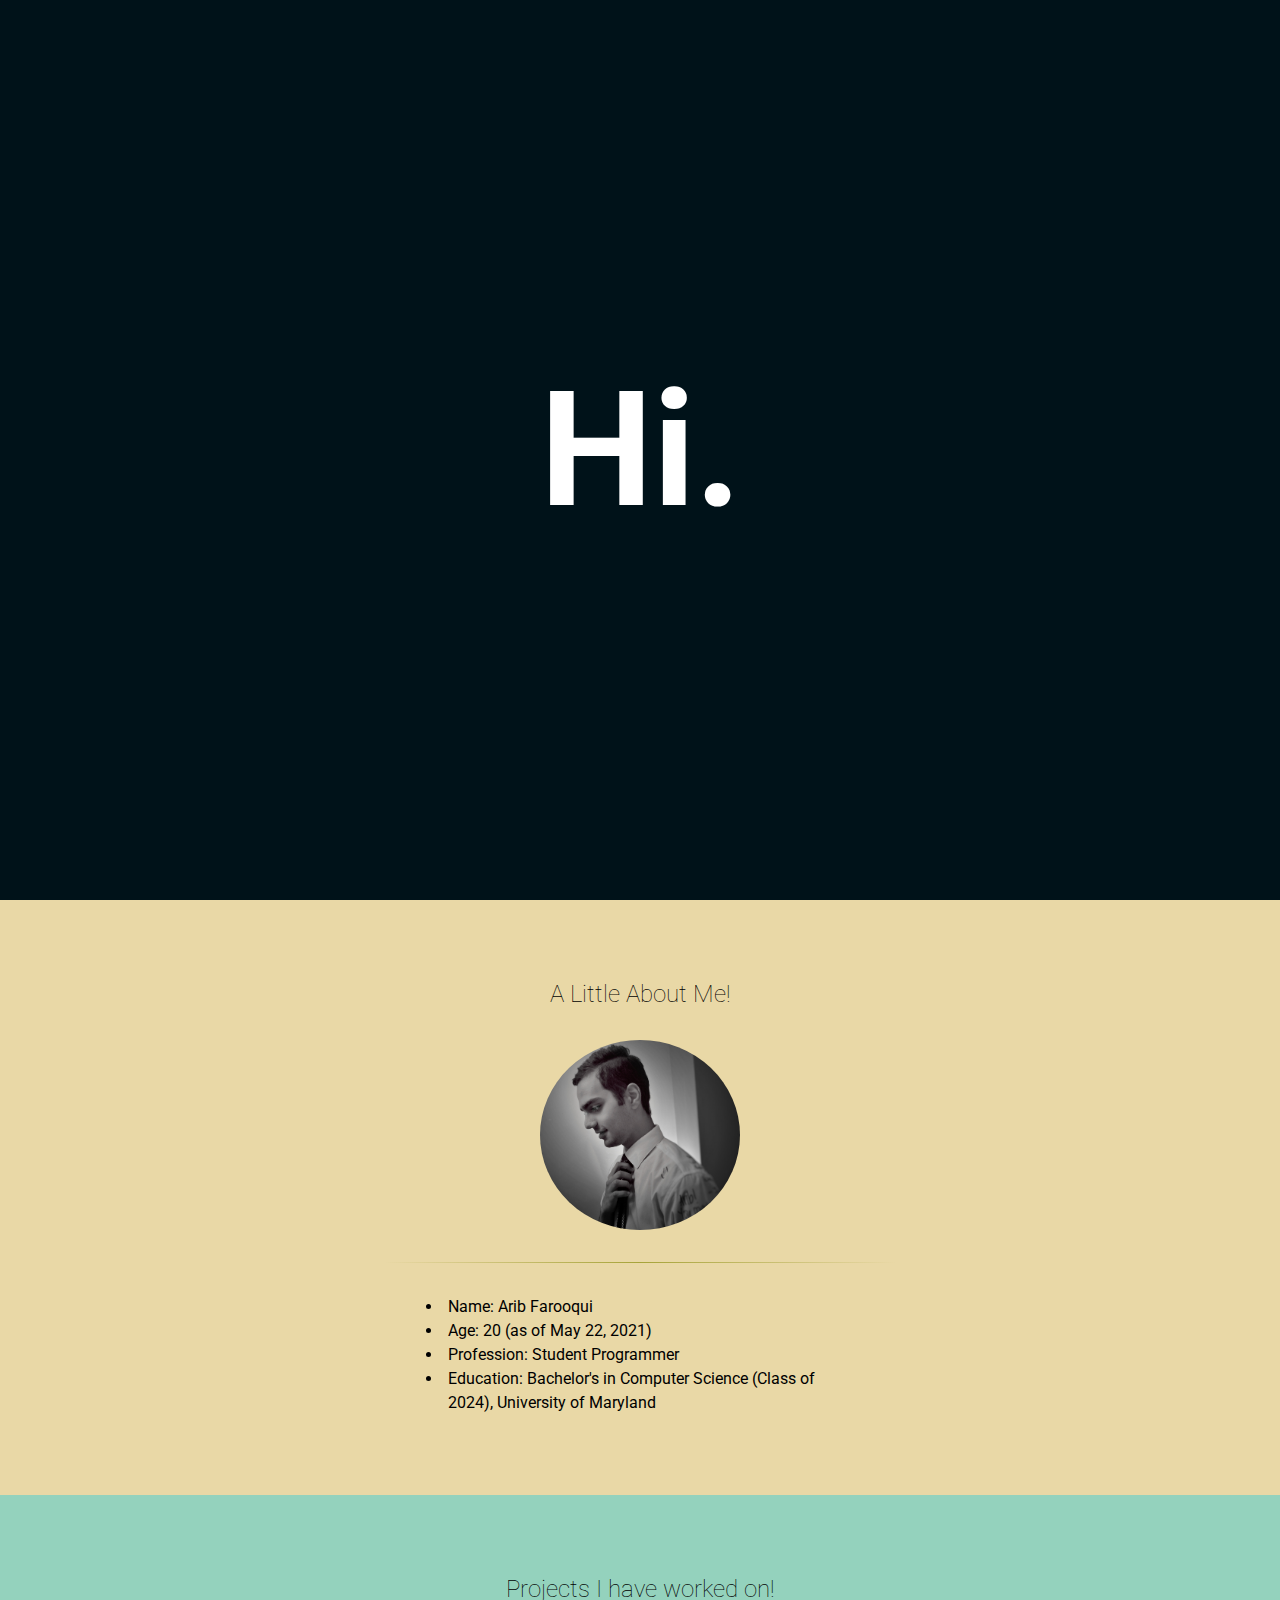
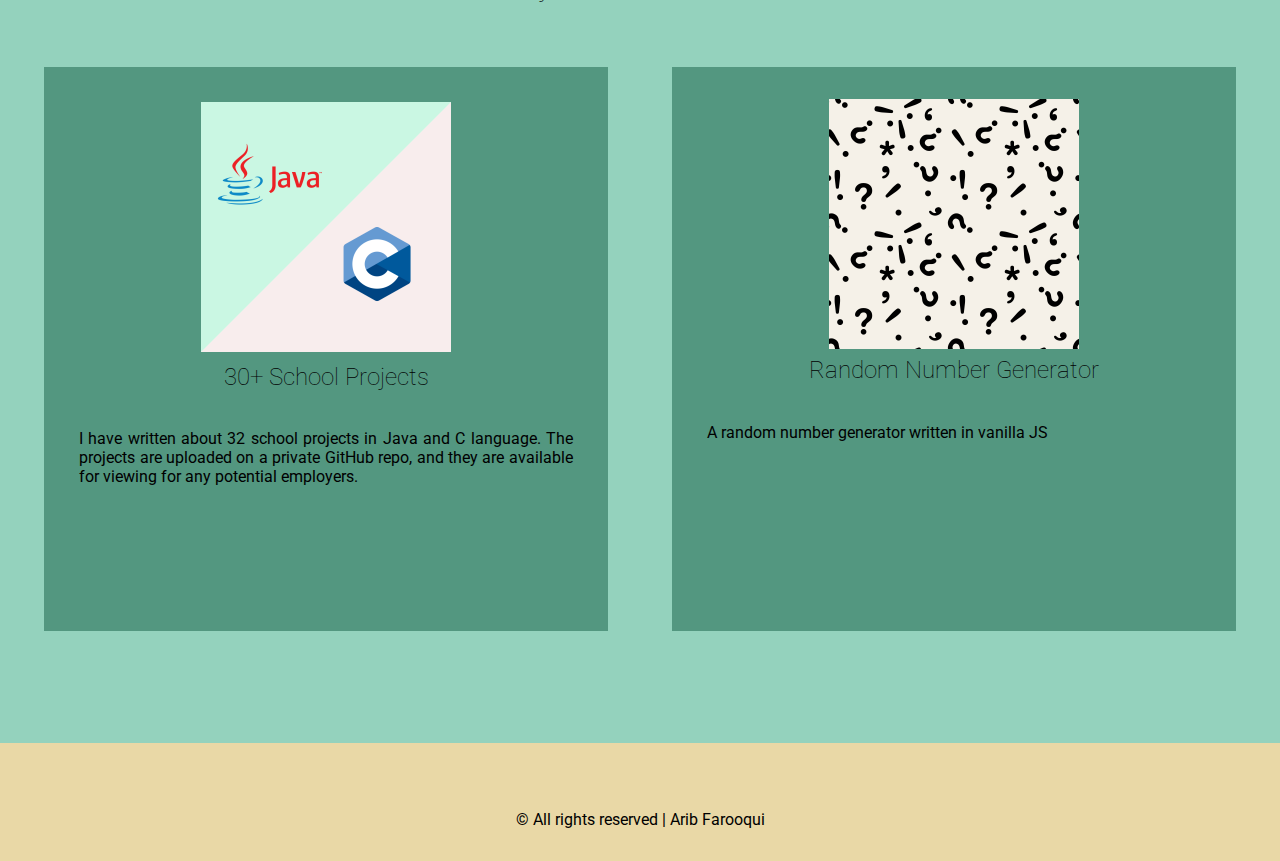
==== index.html @ dc2cb59a "first commit" ====
<!DOCTYPE html>
<html lang="en">
<head>
    <meta charset="UTF-8">
    <meta http-equiv="X-UA-Compatible" content="IE=edge">
    <meta name="viewport" content="width=device-width, initial-scale=1.0">
    <title>Arib Farooqui</title>
    <link rel="stylesheet" href="https://cdnjs.cloudflare.com/ajax/libs/font-awesome/5.15.3/css/all.min.css" integrity="sha512-iBBXm8fW90+nuLcSKlbmrPcLa0OT92xO1BIsZ+ywDWZCvqsWgccV3gFoRBv0z+8dLJgyAHIhR35VZc2oM/gI1w==" crossorigin="anonymous" referrerpolicy="no-referrer" />
    <style>@import url('https://fonts.googleapis.com/css2?family=Roboto:wght@500&display=swap');</style>
    <link rel="stylesheet" href="index.css">
</head>
<body>
    <header id="header">
        <div class="landing">
            <h1>Hi.</h1>
        </div>
    </header>

    <main id="main">
        <div class="about-me-container">
            <h2 class="about-me-heading">A Little About Me!</h2>
            <img class="my-picture" src="images/arib.jpeg" alt="Me">
            <hr>
            <div class="about-me-list-container">
                <ul class="about-me-list">
                    <li>Name: Arib Farooqui</li>
                    <li>Age: 20 (as of May 22, 2021)</li>
                    <li>Profession: Student Programmer</li>
                    <li>Education: Bachelor's in Computer Science (Class of 2024), University of Maryland</li>
                </ul>
            </div>
        </div>

        <div class="projects-container">
            <h2>Projects I have worked on!</h2>
            
            <div class="projects-grid-container">
                <div class="card project-one">
                    <img class="img java-c-img" src="images/java-c.png" alt="">
                    <h2>30+ School Projects</h2>
                    <p class="project-desc">I have written about 32 school projects in Java and C language. The projects are uploaded on a private GitHub repo, and they are available for viewing for any potential employers.</p>
                </div>
                <div class="card project two">
                    <a href="Random Number Generator/index.html" target="_blank"><img class="img random-img" src="images/random.png" alt=""></a>
                    <h2>Random Number Generator</h2>
                    <p class="project-desc">A random number generator written in vanilla JS</p>
                </div>
            </div>
        </div>
    </main>

    <footer id="footer">
        <div class="footer-icons-container">
            <a href="https://www.linkedin.com/in/arib-farooqui-868867201/"><i class="icon fab fa-linkedin fa-2x"></i></a>
            <a href="https://twitter.com/AribFarooqui"><i class="icon fab fa-twitter-square fa-2x"></i></a>
        </div>
        <p class="footer-note">&copy; All rights reserved | Arib Farooqui</p>
    </footer>
</body>
</html>
---- index.css ----
* {
    padding: 0;
    margin: 0;
}

body {
    font-family: 'Roboto', sans-serif;
}

h2 {
    font-weight: 100;
    margin-bottom: 2rem;
}

hr {
    border: 0;
    height: 1px;
    background-image: linear-gradient(to right, rgba(0, 0, 0, 0), rgba(144, 146, 21, 0.75), rgba(0, 0, 0, 0));
    margin: 2rem auto 2rem auto;
    width: 40%;
}

ul {
    list-style-position: inside;
    text-indent: -1.4rem;
}

a {
    text-decoration: none;
    color: #000;
}

/* Landing Page */
.landing {
    background-color: #001219;
    height: 100vh;
    display: flex;
    align-items: center;
    justify-content: center;
}

.landing h1 {
    color: #fff;
    font-family: 'Roboto', sans-serif;
    font-size: 10rem;
}

/* About Me Section */
.about-me-container {
    background-color: #e9d8a6;
    padding: 5rem 0 5rem 0;
    display: flex;
    align-items: center;
    justify-content: center;
    flex-direction: column;
}

.my-picture {
    max-width: 200px;
    border-radius: 50%;
}

.about-me-list-container {
    width: 30%;
    line-height: 1.5rem;
    text-align: left;
}

@media screen and (max-width: 768px) {
    .about-me-list-container {
        width: 60%;
        line-height: 1.5rem;
        text-align: left;
    }
}

/* Projects Section */
.projects-container {
    background-color: #94d2bd;
    padding: 5rem 0 5rem 0;
    text-align: center;
}

.projects-container .img {
    max-width: 250px;
    height: auto;
}

.projects-grid-container {
    display: flex;
    align-items: center;
    justify-content: center;
}

.projects-grid-container > div {
    background-color: #001219;
    width: 500px;
    height: 500px;
    padding: 2rem;
    margin: 2rem;
    background: rgba(18, 92, 67, 0.5);
}

.projects-grid-container > div:hover {
    transform: translateY(-10px);
    transition: 0.5s;
}

.card > * {
    padding: 0.2rem;
}

.project-desc {
    text-align: justify;
}

@media screen and (max-width: 768px) {
    .projects-grid-container {
        display: flex;
        align-items: center;
        justify-content: center;
        flex-direction: column;
    }

    .projects-grid-container > div {
        max-width: 250px;
    }
}

/* Footer */
#footer {
    background-color: #e9d8a6;
    text-align: center;
}

.footer-icons-container {
    padding-top: 2rem;
}

.footer-note {
    padding: 1rem 0 2rem 0;
}

.icon {
    padding-right: 1rem;
}
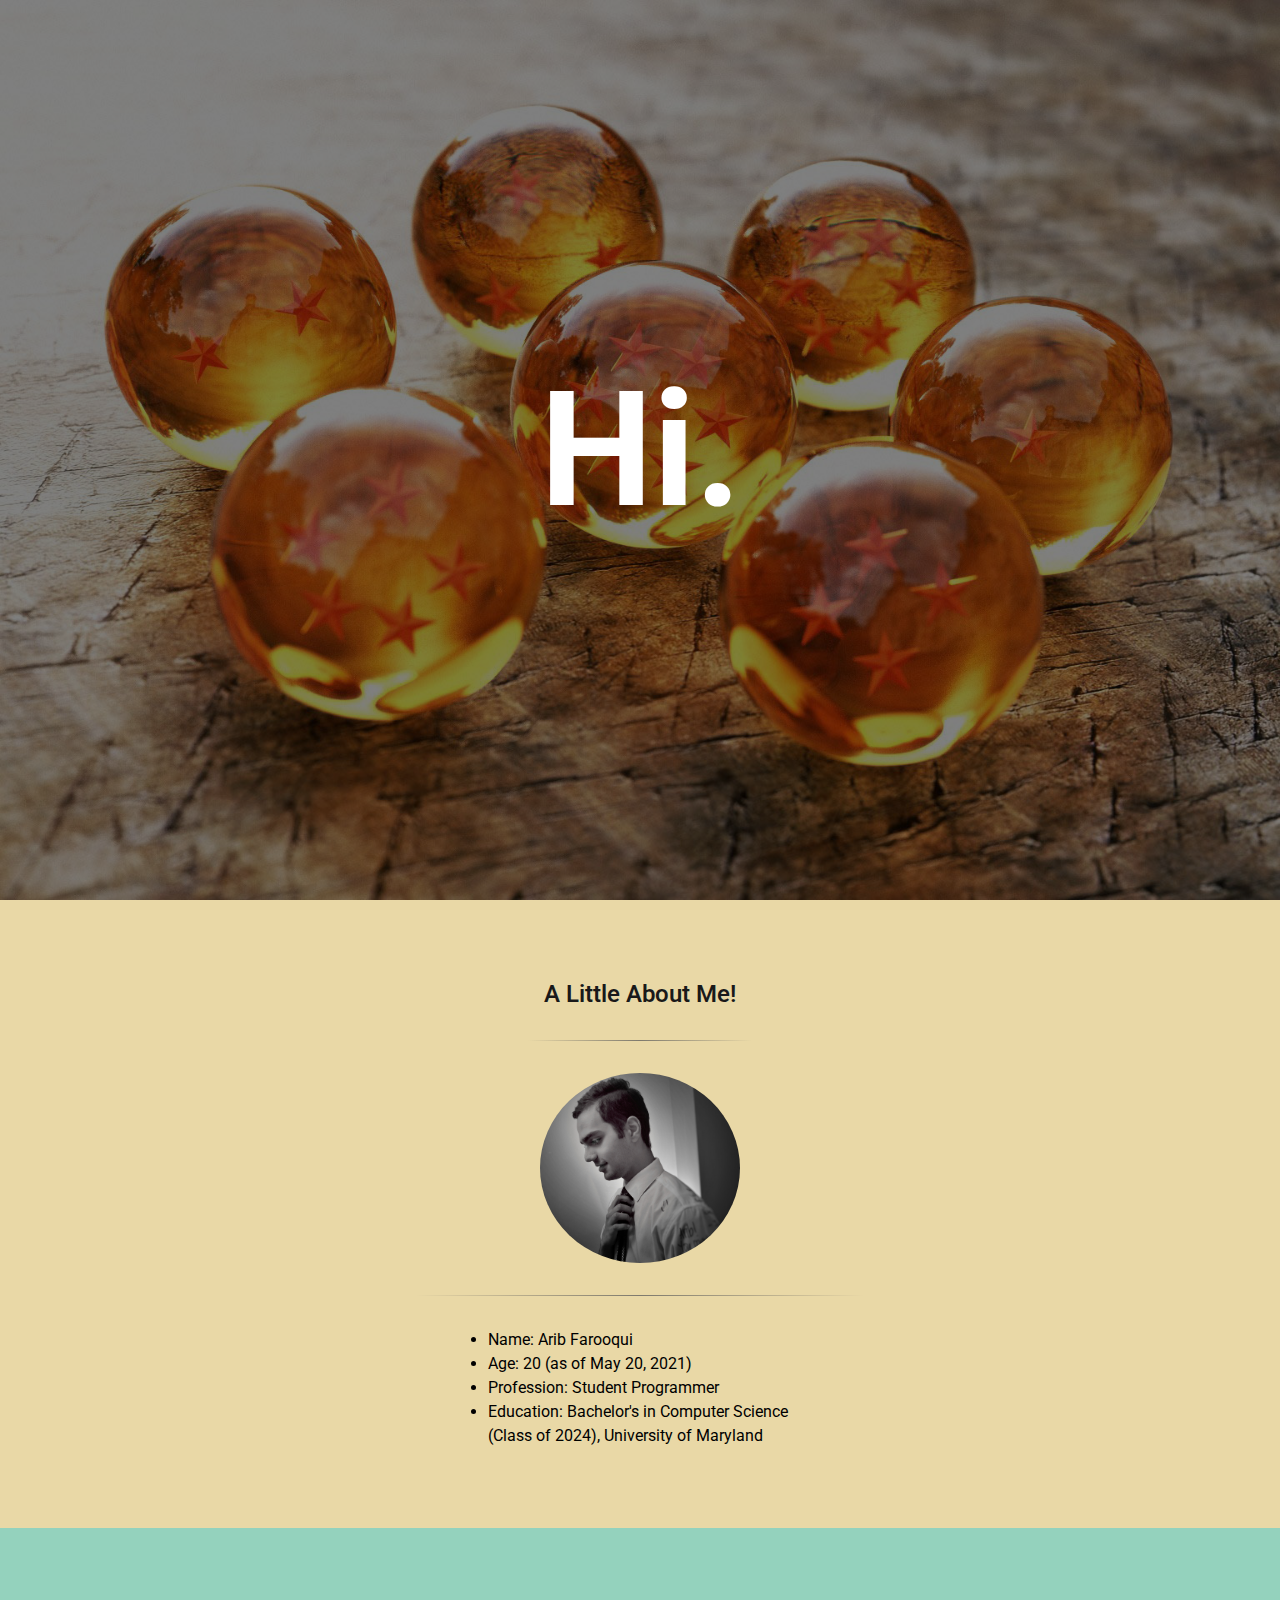
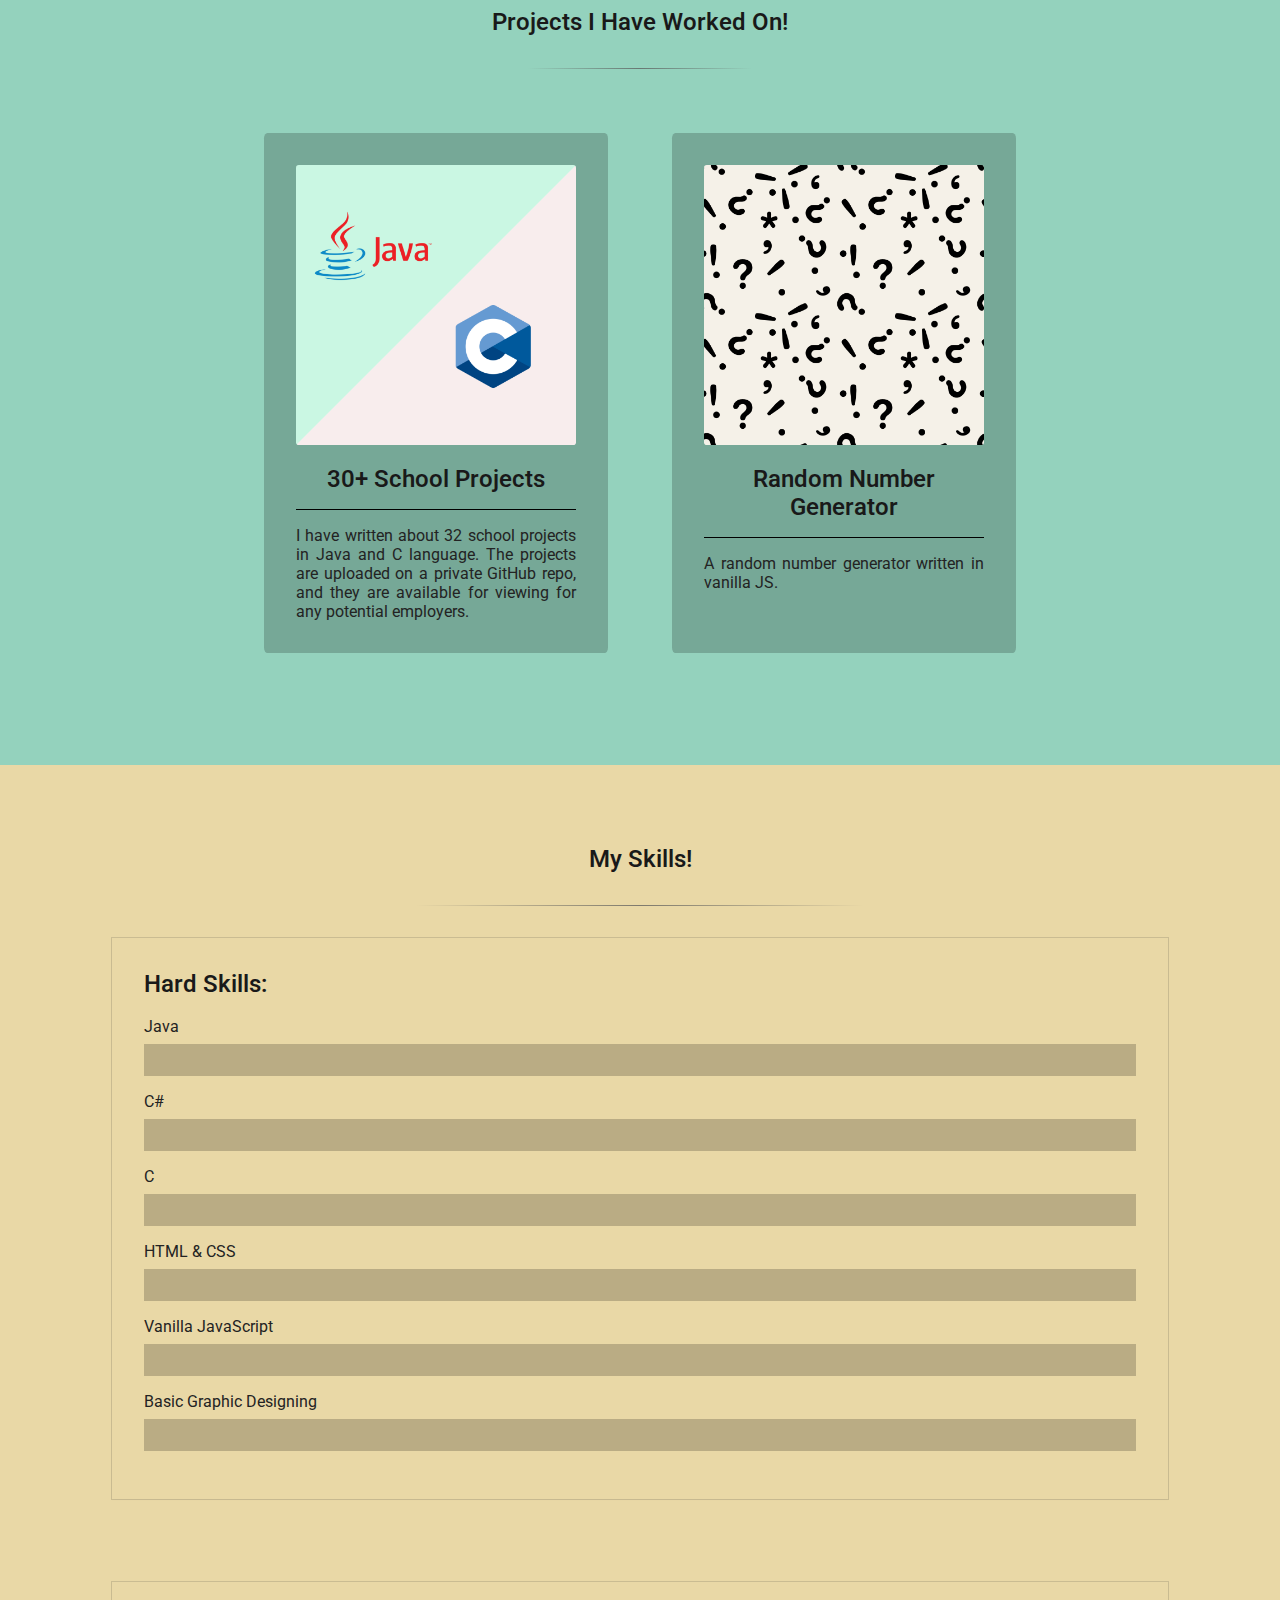
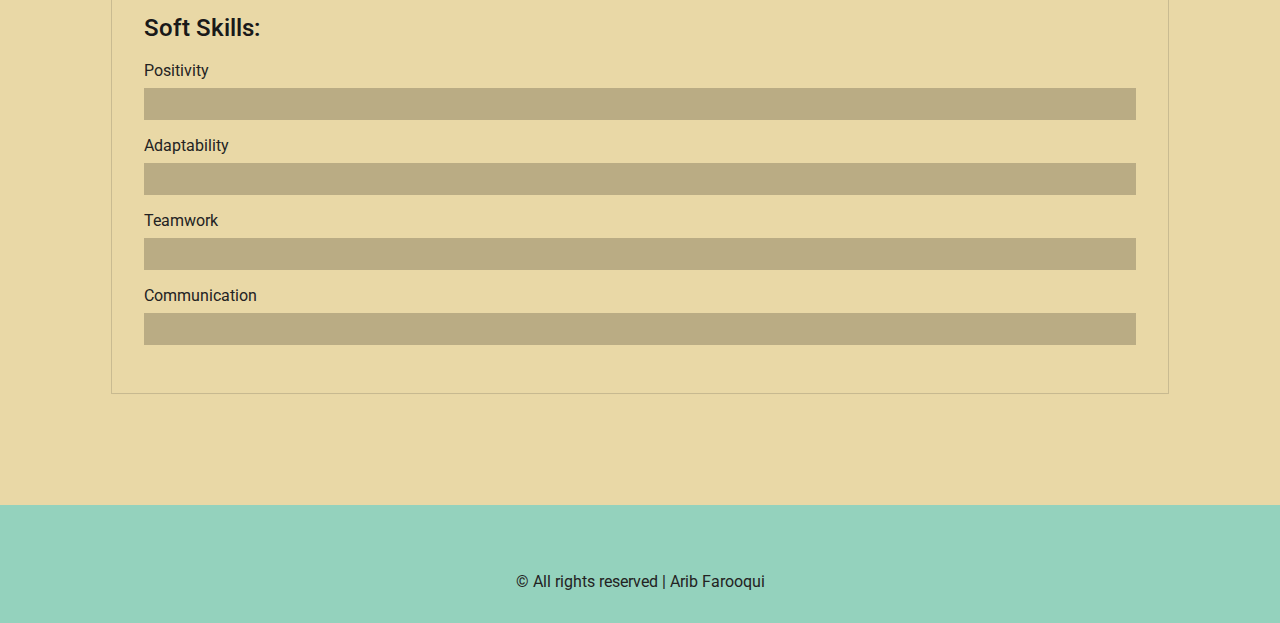
==== commit 9a2e4cb0: "added new sections" ====
--- a/index.html
+++ b/index.html
@@ -8,6 +8,7 @@
     <link rel="stylesheet" href="https://cdnjs.cloudflare.com/ajax/libs/font-awesome/5.15.3/css/all.min.css" integrity="sha512-iBBXm8fW90+nuLcSKlbmrPcLa0OT92xO1BIsZ+ywDWZCvqsWgccV3gFoRBv0z+8dLJgyAHIhR35VZc2oM/gI1w==" crossorigin="anonymous" referrerpolicy="no-referrer" />
     <style>@import url('https://fonts.googleapis.com/css2?family=Roboto:wght@500&display=swap');</style>
     <link rel="stylesheet" href="index.css">
+    <script src="/index.js" defer></script>
 </head>
 <body>
     <header id="header">
@@ -18,13 +19,14 @@
 
     <main id="main">
         <div class="about-me-container">
-            <h2 class="about-me-heading">A Little About Me!</h2>
-            <img class="my-picture" src="images/arib.jpeg" alt="Me">
+            <h2>A Little About Me!</h2>
+            <hr class="hr-small">
+            <img class="my-picture" src="/images/arib.jpeg" alt="Me">
             <hr>
             <div class="about-me-list-container">
                 <ul class="about-me-list">
                     <li>Name: Arib Farooqui</li>
-                    <li>Age: 20 (as of May 22, 2021)</li>
+                    <li>Age: 20 (as of May 20, 2021)</li>
                     <li>Profession: Student Programmer</li>
                     <li>Education: Bachelor's in Computer Science (Class of 2024), University of Maryland</li>
                 </ul>
@@ -32,18 +34,107 @@
         </div>
 
         <div class="projects-container">
-            <h2>Projects I have worked on!</h2>
-            
+            <h2>Projects I Have Worked On!</h2>
+            <hr class="hr-small">
             <div class="projects-grid-container">
                 <div class="card project-one">
-                    <img class="img java-c-img" src="images/java-c.png" alt="">
-                    <h2>30+ School Projects</h2>
+                    <img class="img java-c-img" src="/images/java-c.png" alt="">
+                    <h2 class="card-heading">30+ School Projects</h2>
                     <p class="project-desc">I have written about 32 school projects in Java and C language. The projects are uploaded on a private GitHub repo, and they are available for viewing for any potential employers.</p>
                 </div>
-                <div class="card project two">
-                    <a href="Random Number Generator/index.html" target="_blank"><img class="img random-img" src="images/random.png" alt=""></a>
-                    <h2>Random Number Generator</h2>
-                    <p class="project-desc">A random number generator written in vanilla JS</p>
+                <div class="card project-two">
+                    <a href="https://aribbabar.github.io/randomnumbergenerator/" target="_blank"><img class="img random-img" src="/images/random.png" alt=""></a>
+                    <h2 class="card-heading">Random Number Generator</h2>
+                    <p class="project-desc">A random number generator written in vanilla JS.</p>
+                </div>
+            </div>
+        </div>
+
+        <div class="skills-container">
+            <h2 class="skills-title">My Skills!</h2>
+            <hr>
+
+            <div class="skills">
+                <h2>Hard Skills:</h2>
+
+                <br>
+
+                <div class="skill-container">
+                    <p>Java</p>
+                    <div class="skillbar-container">
+                        <div class="skillbar"></div>
+                    </div>
+                </div>
+
+                <div class="skill-container">
+                    <p>C#</p>
+                    <div class="skillbar-container">
+                        <div class="skillbar"></div>
+                    </div>
+                </div>
+
+                <div class="skill-container">
+                    <p>C</p>
+                    <div class="skillbar-container">
+                        <div class="skillbar"></div>
+                    </div>
+                </div>
+
+                <div class="skill-container">
+                    <p>HTML & CSS</p>
+                    <div class="skillbar-container">
+                        <div class="skillbar"></div>
+                    </div>
+                </div>
+
+                <div class="skill-container">
+                    <p>Vanilla JavaScript</p>
+                    <div class="skillbar-container">
+                        <div class="skillbar"></div>
+                    </div>
+                </div>
+
+                <div class="skill-container">
+                    <p>Basic Graphic Designing</p>
+                    <div class="skillbar-container">
+                        <div class="skillbar"></div>
+                    </div>
+                </div>
+            </div>
+
+            <br>
+
+            <div class="skills">
+                <h2>Soft Skills:</h2>
+
+                <br>
+
+                <div class="skill-container">
+                    <p>Positivity</p>
+                    <div class="skillbar-container">
+                        <div class="skillbar"></div>
+                    </div>
+                </div>
+
+                <div class="skill-container">
+                    <p>Adaptability</p>
+                    <div class="skillbar-container">
+                        <div class="skillbar"></div>
+                    </div>
+                </div>
+
+                <div class="skill-container">
+                    <p>Teamwork</p>
+                    <div class="skillbar-container">
+                        <div class="skillbar"></div>
+                    </div>
+                </div>
+
+                <div class="skill-container">
+                    <p>Communication</p>
+                    <div class="skillbar-container">
+                        <div class="skillbar"></div>
+                    </div>                        
                 </div>
             </div>
         </div>
--- a/index.css
+++ b/index.css
@@ -1,3 +1,8 @@
+:root {
+    --primary-color-one: #e9d8a6;
+    --primary-color-two: #94d2bd;
+}
+
 * {
     padding: 0;
     margin: 0;
@@ -8,21 +13,24 @@
 }
 
 h2 {
-    font-weight: 100;
-    margin-bottom: 2rem;
+    font-weight: 550;
+    color: rgb(25, 25, 25);
+}
+
+p {
+    color: rgb(35, 35, 35);
 }
 
 hr {
     border: 0;
     height: 1px;
-    background-image: linear-gradient(to right, rgba(0, 0, 0, 0), rgba(144, 146, 21, 0.75), rgba(0, 0, 0, 0));
+    background-image: linear-gradient(to right, rgba(0, 0, 0, 0), rgba(90, 90, 90, 0.75), rgba(0, 0, 0, 0));
     margin: 2rem auto 2rem auto;
     width: 40%;
 }
 
 ul {
-    list-style-position: inside;
-    text-indent: -1.4rem;
+    margin-left: 1rem;
 }
 
 a {
@@ -30,9 +38,26 @@
     color: #000;
 }
 
+/* Utilities */
+.hr-small {
+    width: 20%;
+}
+
+@media screen and (max-width: 768px) {
+    hr {
+        width: 100%;
+    }
+
+    .hr-small {
+        width: 50%;
+    }
+}
+
 /* Landing Page */
 .landing {
-    background-color: #001219;
+    background: url("/images/dragon-balls.jpg") no-repeat center;
+    background-size: cover;
+    box-shadow: inset 0 0 0 2000px rgba(0, 0, 0, 0.5);
     height: 100vh;
     display: flex;
     align-items: center;
@@ -47,8 +72,8 @@
 
 /* About Me Section */
 .about-me-container {
-    background-color: #e9d8a6;
-    padding: 5rem 0 5rem 0;
+    background-color: var(--primary-color-one);
+    padding: 5rem;
     display: flex;
     align-items: center;
     justify-content: center;
@@ -68,7 +93,7 @@
 
 @media screen and (max-width: 768px) {
     .about-me-list-container {
-        width: 60%;
+        width: 120%;
         line-height: 1.5rem;
         text-align: left;
     }
@@ -76,60 +101,125 @@
 
 /* Projects Section */
 .projects-container {
-    background-color: #94d2bd;
-    padding: 5rem 0 5rem 0;
+    background-color: var(--primary-color-two);
+    padding: 5rem;
     text-align: center;
 }
 
 .projects-container .img {
-    max-width: 250px;
+    max-width: 100%;
     height: auto;
+    border-radius: 1%;
 }
 
 .projects-grid-container {
-    display: flex;
-    align-items: center;
-    justify-content: center;
-}
-
-.projects-grid-container > div {
-    background-color: #001219;
-    width: 500px;
-    height: 500px;
+    display: grid;
+    grid-template-columns: 1fr 1fr;
+    grid-auto-rows: 1fr;
+}
+
+.card {
+    background-color: rgb(0, 0, 0, 0.2);
     padding: 2rem;
     margin: 2rem;
-    background: rgba(18, 92, 67, 0.5);
-}
-
-.projects-grid-container > div:hover {
+    width: 50%;
+    transition: 0.5s;
+    border-radius: 1%;
+}
+
+.card:nth-child(odd) {
+    justify-self: right;
+}
+
+.card:nth-child(even) {
+    justify-self: left;
+}
+
+.card:hover {
     transform: translateY(-10px);
-    transition: 0.5s;
-}
-
-.card > * {
-    padding: 0.2rem;
 }
 
 .project-desc {
     text-align: justify;
 }
 
+.card-heading {
+    padding: 1rem 0 1rem 0;
+    margin-bottom: 1rem;
+    border-bottom: 1px solid #000;
+}
+
+/* Project Section Mobile */
 @media screen and (max-width: 768px) {
     .projects-grid-container {
-        display: flex;
-        align-items: center;
-        justify-content: center;
-        flex-direction: column;
-    }
-
-    .projects-grid-container > div {
-        max-width: 250px;
+        grid-template-columns: 1fr;
+    }
+
+    .card {
+        width: 100%;
+        margin: 0;
+        margin-bottom: 2rem;
+    }
+
+    .card:nth-child(odd) {
+        justify-self: center;
+    }
+    
+    .card:nth-child(even) {
+        justify-self: center;
+    }
+}
+
+/* Skills Section */
+.skills-container {
+    background-color: var(--primary-color-one);
+    padding: 5rem;
+    text-align: center;
+}
+
+.skills {
+    text-align: left;
+    margin: 2rem;
+    padding: 2rem;
+    box-shadow: rgba(0, 0, 0, 0.02) 0px 1px 3px 0px, rgba(27, 31, 35, 0.15) 0px 0px 0px 1px;
+}
+
+.skillbar-container {
+    background-color: rgb(0, 0, 0, 0.2);
+    margin-top: 0.5rem;
+    margin-bottom: 1rem;
+}
+
+.skillbar {
+    background-color: #2978b5;
+    height: 2rem;
+    width: 0;
+    transition: 1s ease-in-out;
+}
+
+.skillbar:hover {
+    background-color: #5a88aa;
+}
+
+@media screen and (max-width: 768px) {
+
+    .skills-title {
+        margin: 2rem 0 2rem 0;
+    }
+
+    .skills-container {
+        padding: 1rem;
+    }
+
+    .skills {
+        margin: 0;
+        margin: 1rem 0 1rem 0;
     }
 }
 
 /* Footer */
 #footer {
-    background-color: #e9d8a6;
+    background-color: var(--primary-color-two);
     text-align: center;
 }
 
@@ -142,5 +232,11 @@
 }
 
 .icon {
-    padding-right: 1rem;
+    margin-right: 1rem;
+    text-align: center;
+    transition: 0.2s;
+}
+
+.icon:hover {
+    transform: scale(1.2, 1.2);
 }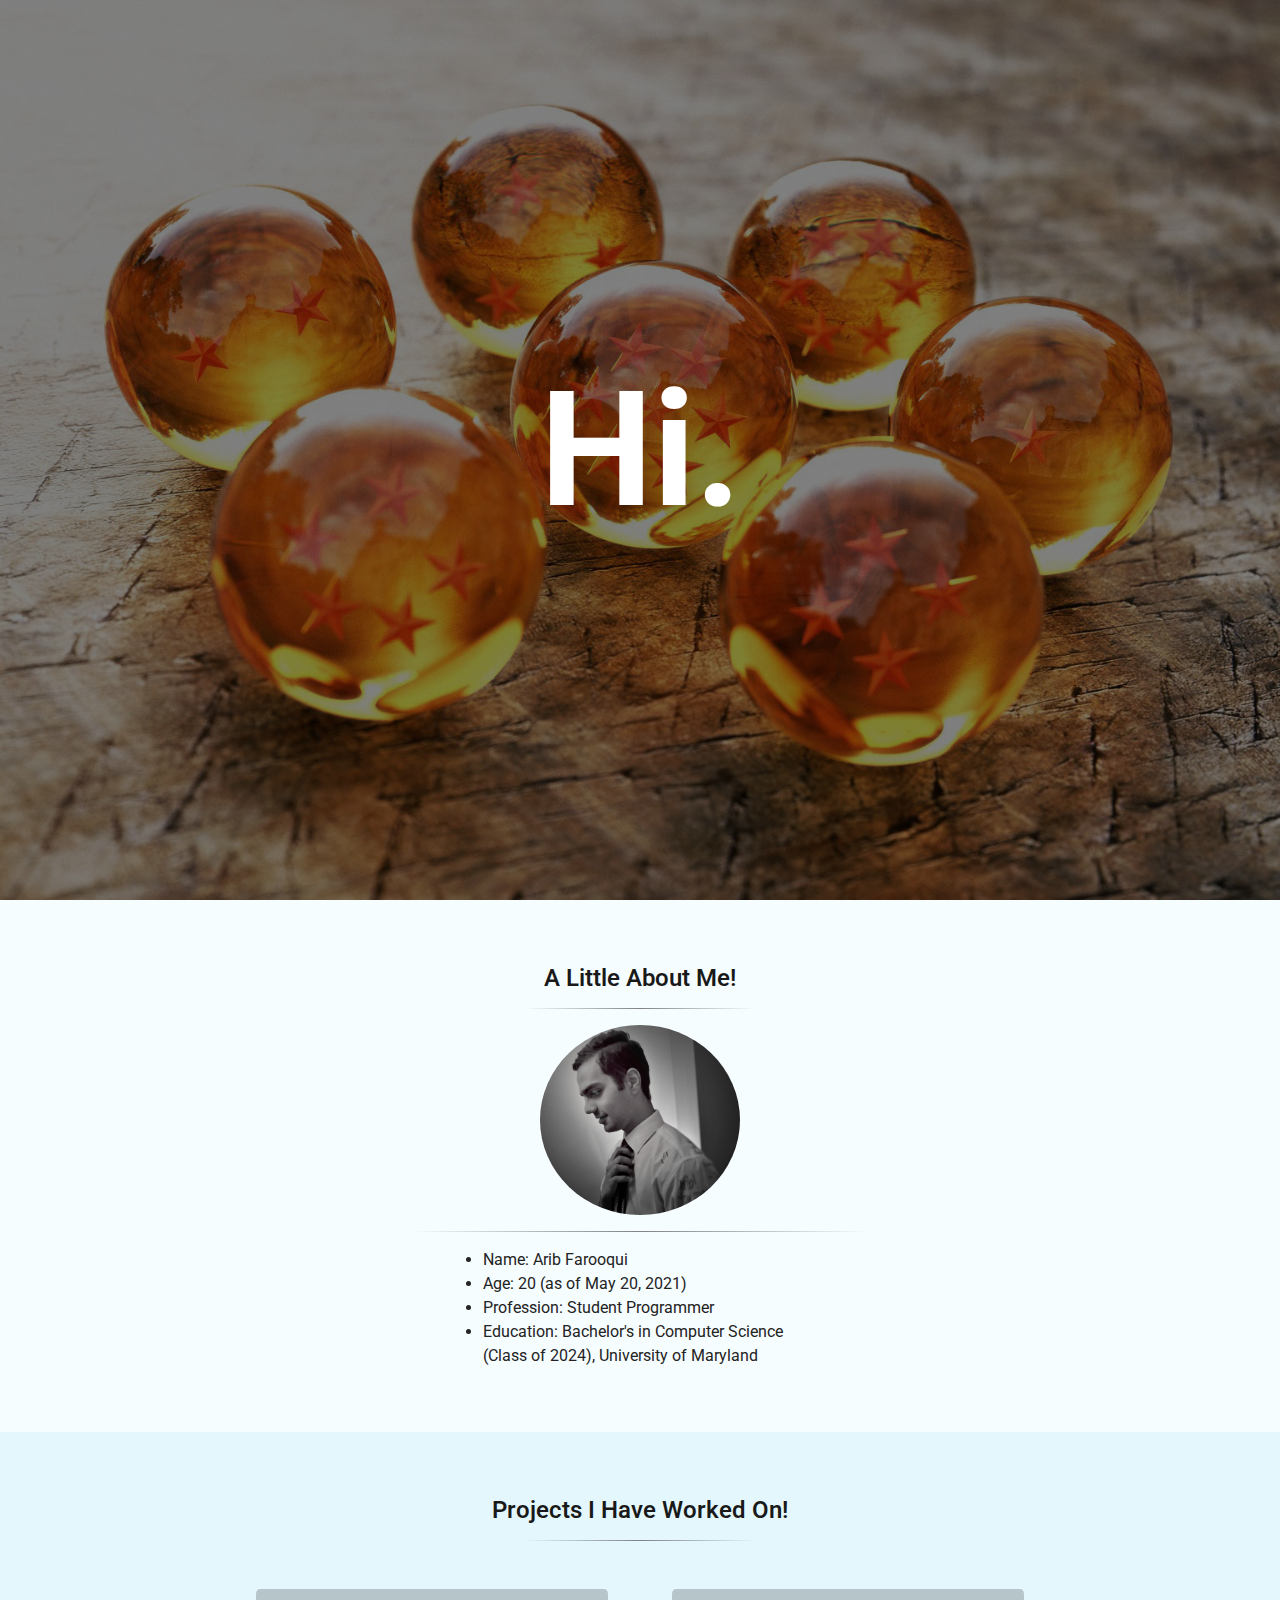
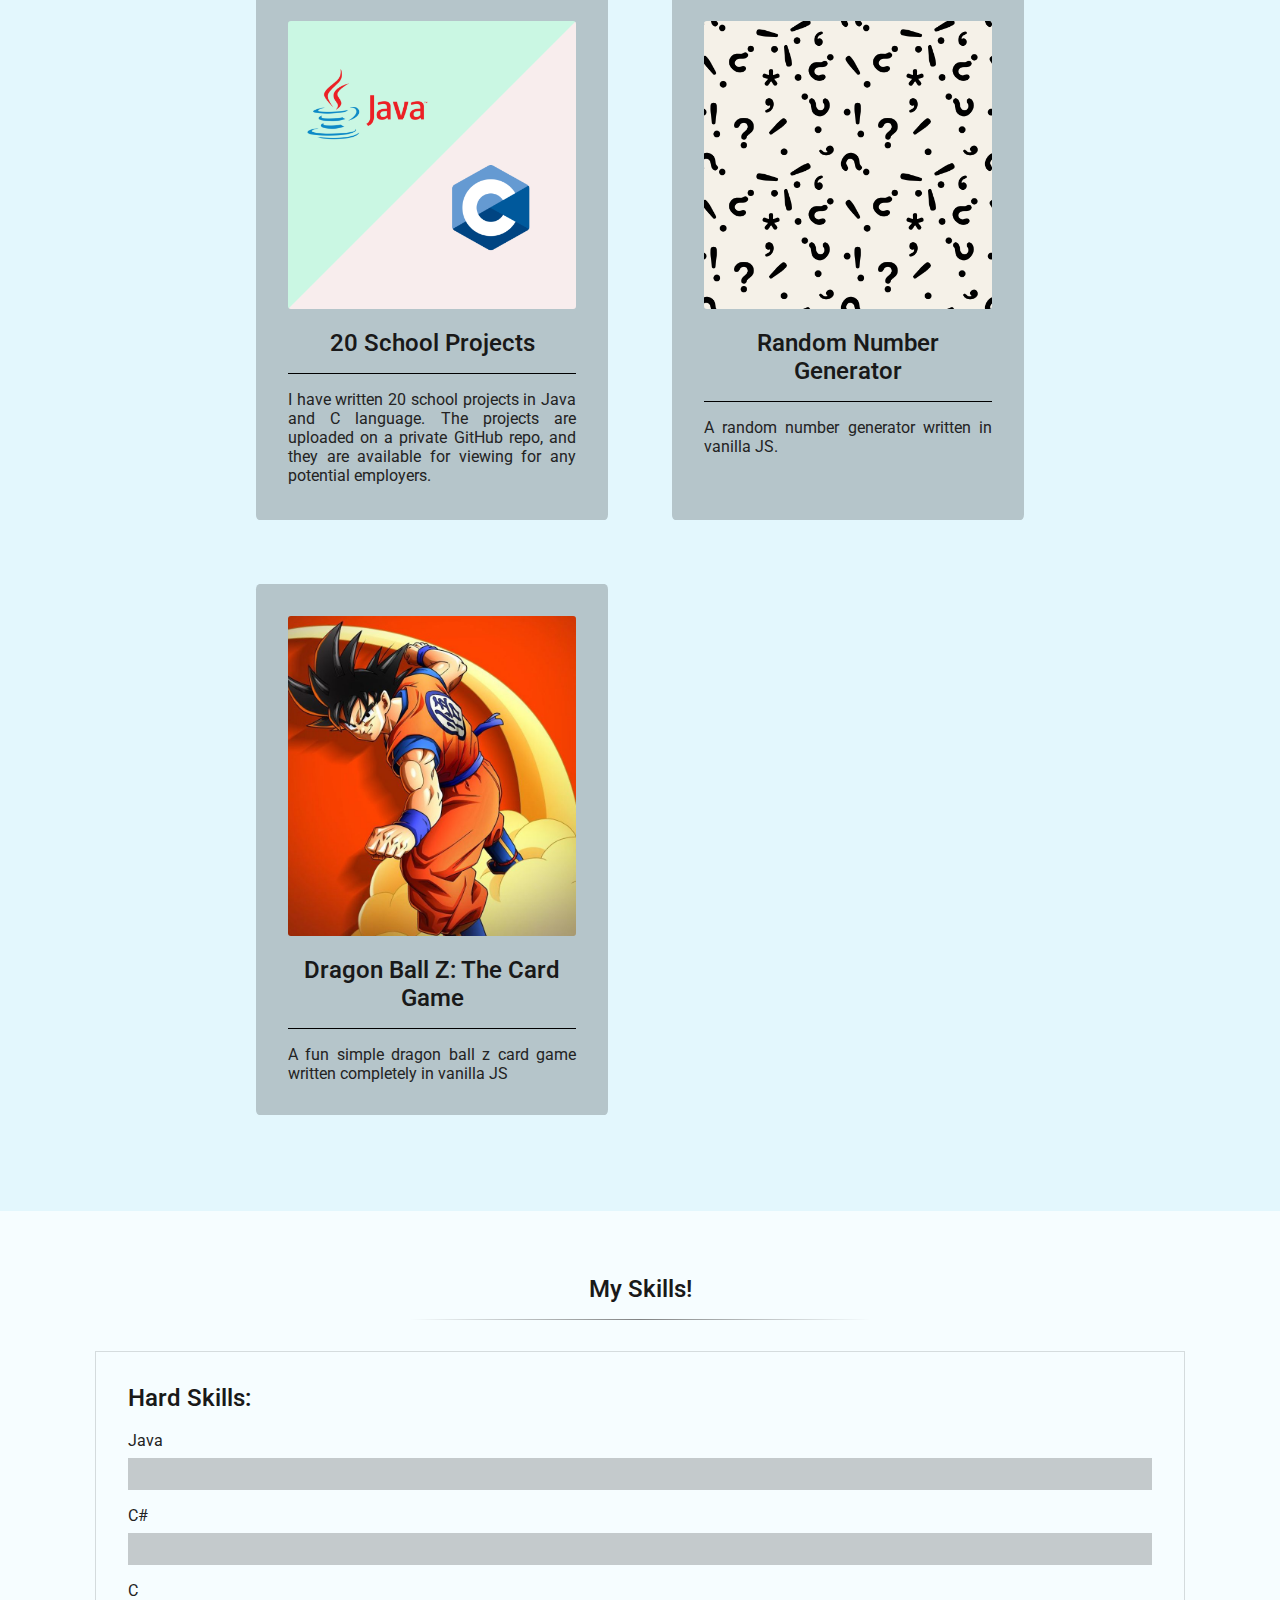
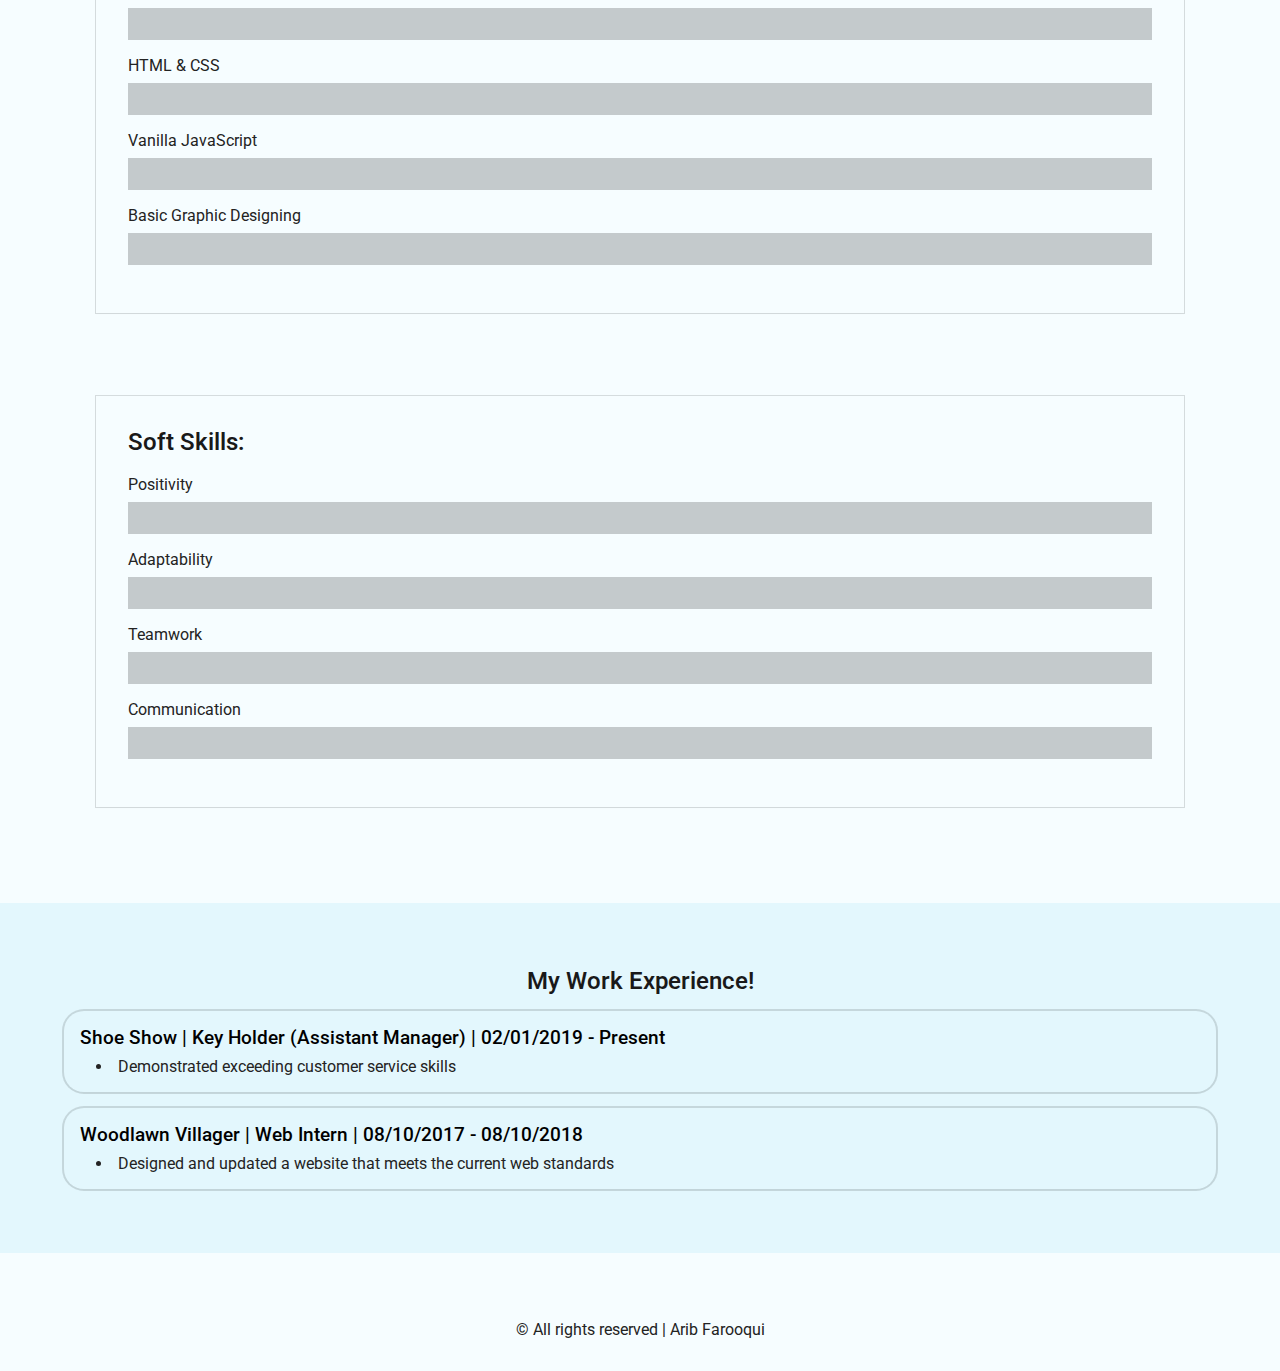
==== commit 69393f66: "Added dbz card" ====
--- a/index.html
+++ b/index.html
@@ -6,9 +6,11 @@
     <meta name="viewport" content="width=device-width, initial-scale=1.0">
     <title>Arib Farooqui</title>
     <link rel="stylesheet" href="https://cdnjs.cloudflare.com/ajax/libs/font-awesome/5.15.3/css/all.min.css" integrity="sha512-iBBXm8fW90+nuLcSKlbmrPcLa0OT92xO1BIsZ+ywDWZCvqsWgccV3gFoRBv0z+8dLJgyAHIhR35VZc2oM/gI1w==" crossorigin="anonymous" referrerpolicy="no-referrer" />
-    <style>@import url('https://fonts.googleapis.com/css2?family=Roboto:wght@500&display=swap');</style>
+    <style>
+        @import url('https://fonts.googleapis.com/css2?family=Roboto:wght@100;400&display=swap');
+        </style>
     <link rel="stylesheet" href="index.css">
-    <script src="/index.js" defer></script>
+    <script src="index.js" defer></script>
 </head>
 <body>
     <header id="header">
@@ -21,7 +23,7 @@
         <div class="about-me-container">
             <h2>A Little About Me!</h2>
             <hr class="hr-small">
-            <img class="my-picture" src="/images/arib.jpeg" alt="Me">
+            <img class="my-picture" src="images/arib.jpeg" alt="Me">
             <hr>
             <div class="about-me-list-container">
                 <ul class="about-me-list">
@@ -33,19 +35,24 @@
             </div>
         </div>
 
-        <div class="projects-container">
+        <div id="projects-container" class="projects-container">
             <h2>Projects I Have Worked On!</h2>
             <hr class="hr-small">
             <div class="projects-grid-container">
                 <div class="card project-one">
-                    <img class="img java-c-img" src="/images/java-c.png" alt="">
-                    <h2 class="card-heading">30+ School Projects</h2>
-                    <p class="project-desc">I have written about 32 school projects in Java and C language. The projects are uploaded on a private GitHub repo, and they are available for viewing for any potential employers.</p>
+                    <a href="school-projects.html"><img class="img java-c-img" src="images/java-c.png" alt=""></a>
+                    <h2 class="card-heading">20 School Projects</h2>
+                    <p class="project-desc">I have written 20 school projects in Java and C language. The projects are uploaded on a private GitHub repo, and they are available for viewing for any potential employers.</p>
                 </div>
                 <div class="card project-two">
-                    <a href="https://aribbabar.github.io/randomnumbergenerator/" target="_blank"><img class="img random-img" src="/images/random.png" alt=""></a>
+                    <a href="https://aribbabar.github.io/randomnumbergenerator/"><img class="img random-img" src="images/random.png" alt=""></a>
                     <h2 class="card-heading">Random Number Generator</h2>
                     <p class="project-desc">A random number generator written in vanilla JS.</p>
+                </div>
+                <div class="card project-three">
+                    <a href="https://aribbabar.github.io/dbzcardgame/"><img class="img random-img" src="images/dbz-game.jpg" alt=""></a>
+                    <h2 class="card-heading">Dragon Ball Z: The Card Game</h2>
+                    <p class="project-desc">A fun simple dragon ball z card game written completely in vanilla JS</p>
                 </div>
             </div>
         </div>
@@ -138,12 +145,29 @@
                 </div>
             </div>
         </div>
+
+        <div class="work-experience-container">
+            <h2>My Work Experience!</h2>
+            <div class="work-experience">
+                <h3>Shoe Show | Key Holder (Assistant Manager) | 02/01/2019 - Present</h3>
+                <ul class="work-bullets">
+                    <li>Demonstrated exceeding customer service skills</li>
+                </ul>
+            </div>
+            <div class="work-experience">
+                <h3>Woodlawn Villager | Web Intern | 08/10/2017 - 08/10/2018</h3>
+                <ul class="work-bullets">
+                    <li>Designed and updated a website that meets the current web standards</li>
+                </ul>
+            </div>
+        </div>
     </main>
 
     <footer id="footer">
         <div class="footer-icons-container">
-            <a href="https://www.linkedin.com/in/arib-farooqui-868867201/"><i class="icon fab fa-linkedin fa-2x"></i></a>
-            <a href="https://twitter.com/AribFarooqui"><i class="icon fab fa-twitter-square fa-2x"></i></a>
+            <a href="https://www.linkedin.com/in/arib-farooqui-868867201/" target="_blank" rel="noopener noreferrer"><i class="icon fab fa-linkedin fa-2x"></i></a>
+            <a href="https://twitter.com/AribFarooqui" target="_blank" rel="noopener noreferrer"><i class="icon fab fa-twitter fa-2x"></i></a>
+            <a href="https://github.com/aribbabar" target="_blank" rel="noopener noreferrer"><i class="icon fab fa-github fa-2x"></i></a>
         </div>
         <p class="footer-note">&copy; All rights reserved | Arib Farooqui</p>
     </footer>
--- a/index.css
+++ b/index.css
@@ -1,6 +1,6 @@
 :root {
-    --primary-color-one: #e9d8a6;
-    --primary-color-two: #94d2bd;
+    --primary-color-one: #f6fdff;
+    --primary-color-two: #e3f7fd;
 }
 
 * {
@@ -17,7 +17,11 @@
     color: rgb(25, 25, 25);
 }
 
-p {
+h3 {
+    font-weight: 500;
+}
+
+p, ul {
     color: rgb(35, 35, 35);
 }
 
@@ -25,7 +29,7 @@
     border: 0;
     height: 1px;
     background-image: linear-gradient(to right, rgba(0, 0, 0, 0), rgba(90, 90, 90, 0.75), rgba(0, 0, 0, 0));
-    margin: 2rem auto 2rem auto;
+    margin: 1rem auto 1rem auto;
     width: 40%;
 }
 
@@ -38,6 +42,17 @@
     color: #000;
 }
 
+body::-webkit-scrollbar {
+    width: 1rem;
+}
+
+body::-webkit-scrollbar-thumb {
+    background-color: darkgray;
+    border: 4px solid transparent;
+    border-radius: 8px;
+    background-clip: padding-box;
+}
+
 /* Utilities */
 .hr-small {
     width: 20%;
@@ -55,7 +70,7 @@
 
 /* Landing Page */
 .landing {
-    background: url("/images/dragon-balls.jpg") no-repeat center;
+    background: url("images/dragon-balls.jpg") no-repeat center;
     background-size: cover;
     box-shadow: inset 0 0 0 2000px rgba(0, 0, 0, 0.5);
     height: 100vh;
@@ -73,7 +88,7 @@
 /* About Me Section */
 .about-me-container {
     background-color: var(--primary-color-one);
-    padding: 5rem;
+    padding: 4rem;
     display: flex;
     align-items: center;
     justify-content: center;
@@ -83,6 +98,11 @@
 .my-picture {
     max-width: 200px;
     border-radius: 50%;
+    transition: 0.5s;
+}
+
+.my-picture:hover {
+    transform: scale(1.05);
 }
 
 .about-me-list-container {
@@ -102,7 +122,7 @@
 /* Projects Section */
 .projects-container {
     background-color: var(--primary-color-two);
-    padding: 5rem;
+    padding: 4rem;
     text-align: center;
 }
 
@@ -149,6 +169,59 @@
     border-bottom: 1px solid #000;
 }
 
+/* School Projects Page */
+.projects-list {
+    padding: 1rem;
+    background-color: var(--primary-color-one);
+    display: flex;
+    align-items: center;
+    justify-content: center;
+    flex-direction: column;
+}
+
+.project-heading {
+    text-align: center;
+}
+
+.project-title {
+    font-weight: bold;
+}
+
+.project-item {
+    margin-bottom: 1rem;
+}
+
+.project-item:last-child {
+    margin-bottom: 0;
+}
+
+.java-projects,
+.c-projects {
+    max-width: 40rem;
+}
+
+.java-projects-container {
+    margin-bottom: 2rem;
+}
+
+.java-projects-container,
+.c-projects-container
+{
+    box-shadow: rgba(0, 0, 0, 0.35) 0px 5px 15px;
+    padding: 1rem;
+}
+
+.back-button {
+    margin-top: 1rem;
+    background-color: rgb(50, 50, 50);
+    color: #fff;
+    padding: 1rem 2rem 1rem 2rem;
+}
+
+.back-button:hover {
+    background-color: rgb(20, 20, 20);
+}
+
 /* Project Section Mobile */
 @media screen and (max-width: 768px) {
     .projects-grid-container {
@@ -173,7 +246,7 @@
 /* Skills Section */
 .skills-container {
     background-color: var(--primary-color-one);
-    padding: 5rem;
+    padding: 4rem;
     text-align: center;
 }
 
@@ -202,7 +275,6 @@
 }
 
 @media screen and (max-width: 768px) {
-
     .skills-title {
         margin: 2rem 0 2rem 0;
     }
@@ -217,9 +289,46 @@
     }
 }
 
+/* Work Experience Section */
+.work-experience-container {
+    background-color: var(--primary-color-two);
+    padding: 4rem;
+    text-align: center;
+}
+
+.work-experience {
+    text-align: left;
+    list-style-position: inside;
+    box-shadow: rgba(0, 0, 0, 0.02) 0px 1px 3px 0px, rgba(27, 31, 35, 0.15) 0px 0px 0px 2px;
+    border-radius: 20px;
+    margin-top: 1rem;
+    padding: 1rem;
+}
+
+.work-bullets {
+    margin-top: 0.5rem;
+}
+
+@media screen and (max-width: 768px) {
+    .work-experience-container {
+        padding: 2rem;
+    }
+
+    .work-experience {
+        text-align: left;
+        line-height: 2rem;
+    }
+
+    .work-bullets {
+        margin-top: 0.5rem;
+        margin-left: 0;
+        padding-left: 0.5rem;
+    }
+}
+
 /* Footer */
 #footer {
-    background-color: var(--primary-color-two);
+    background-color: var(--primary-color-one);
     text-align: center;
 }
 
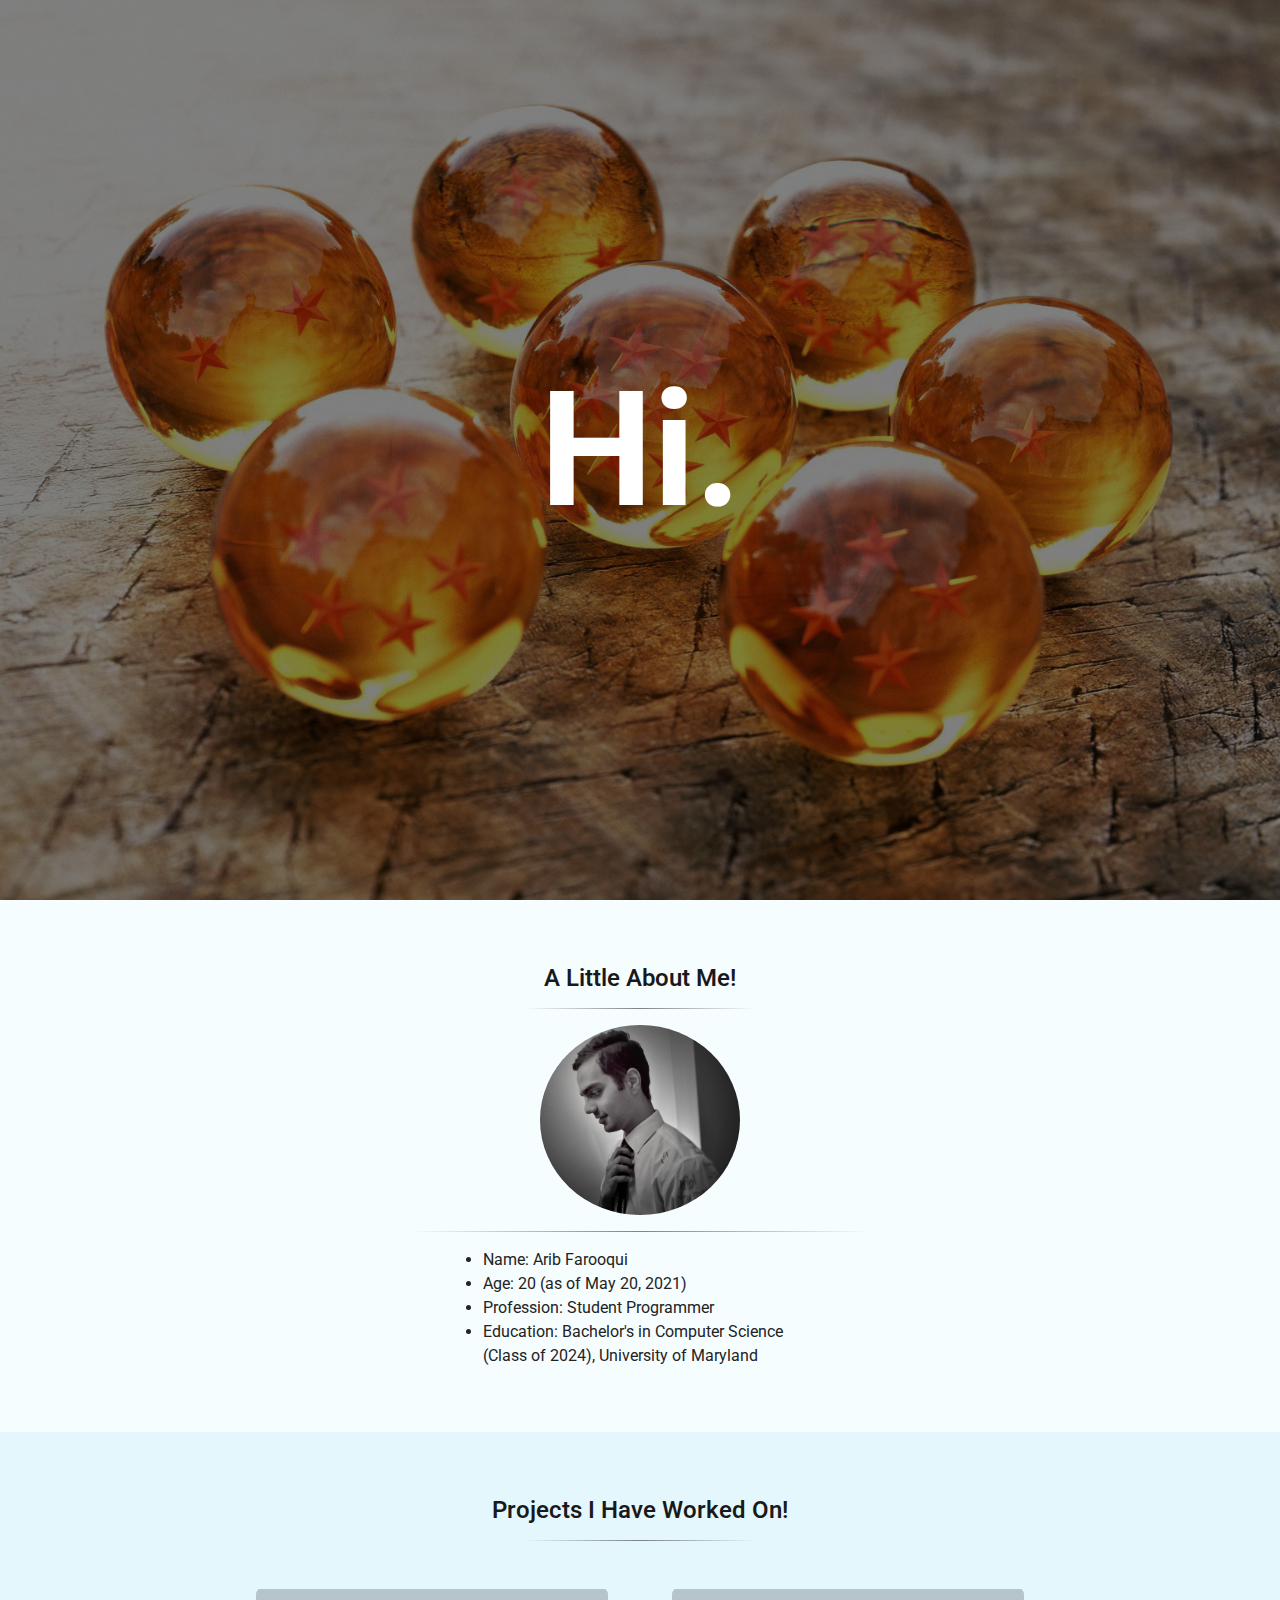
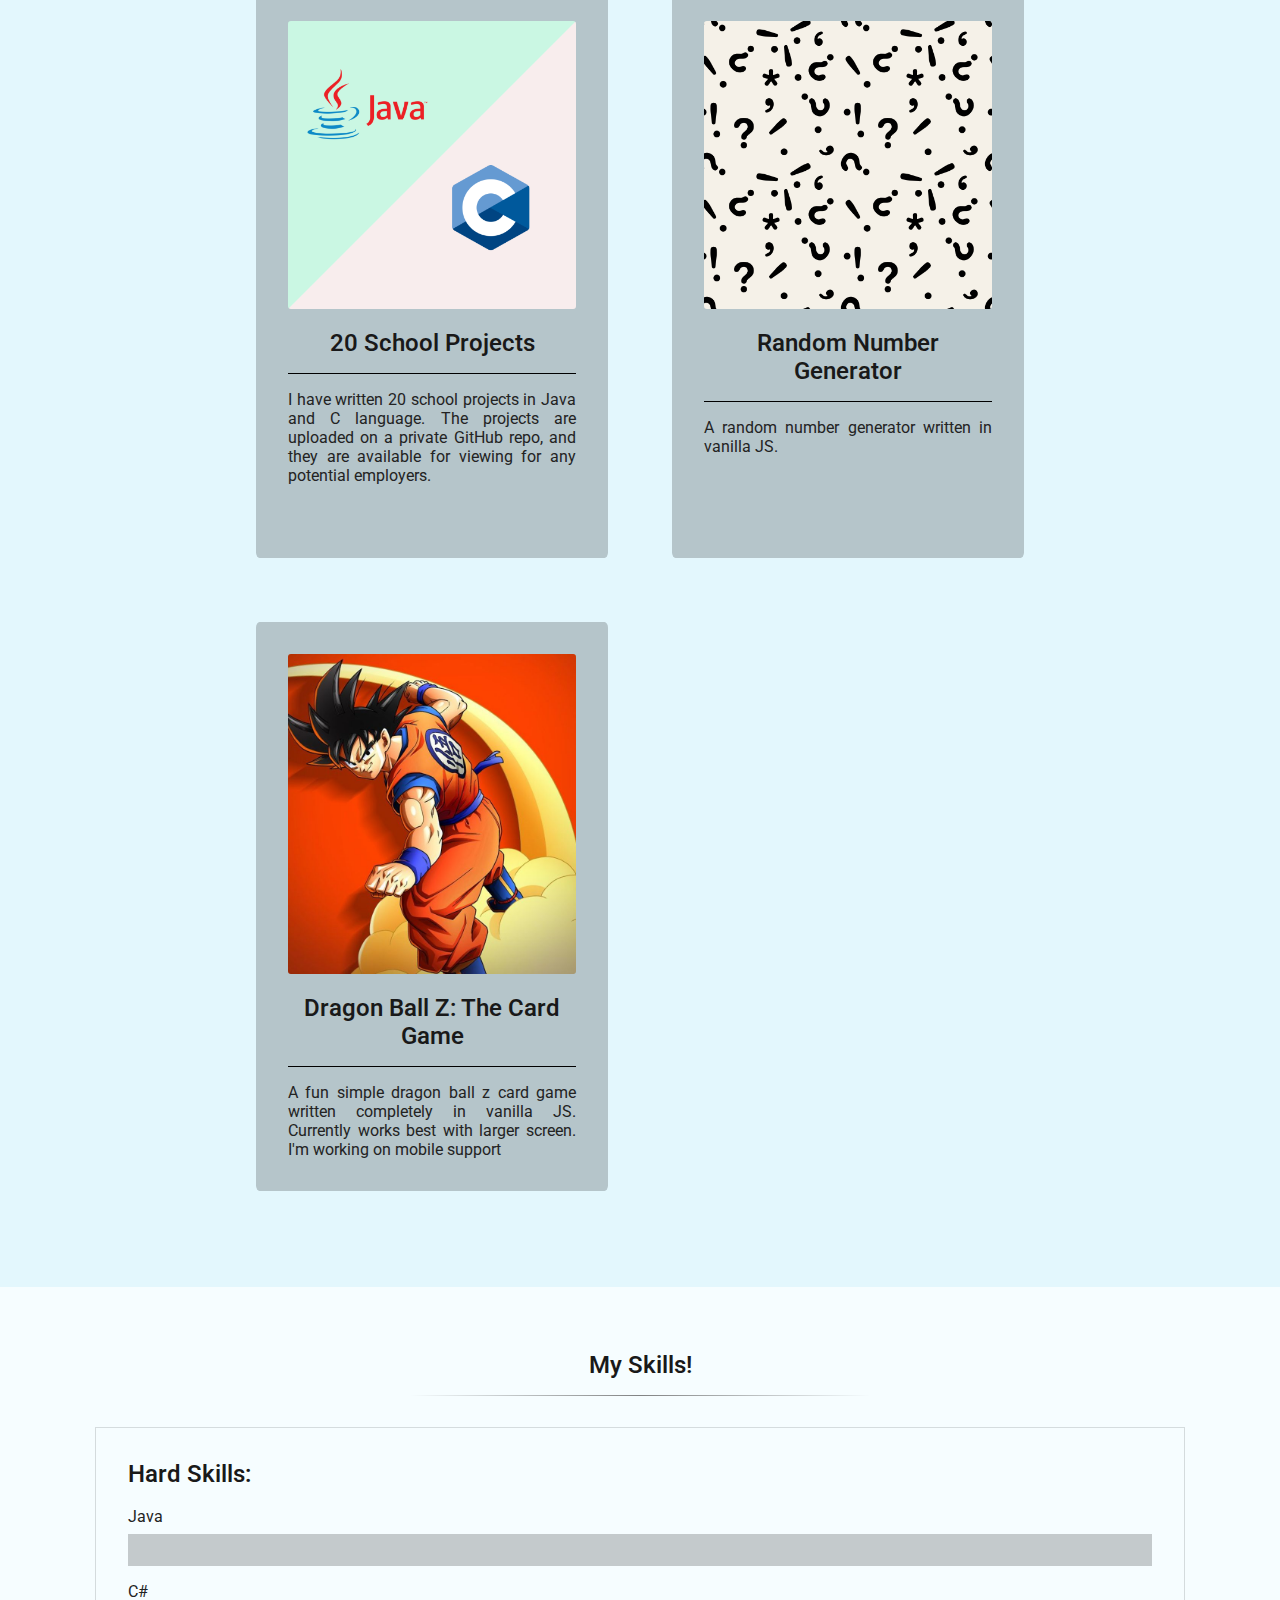
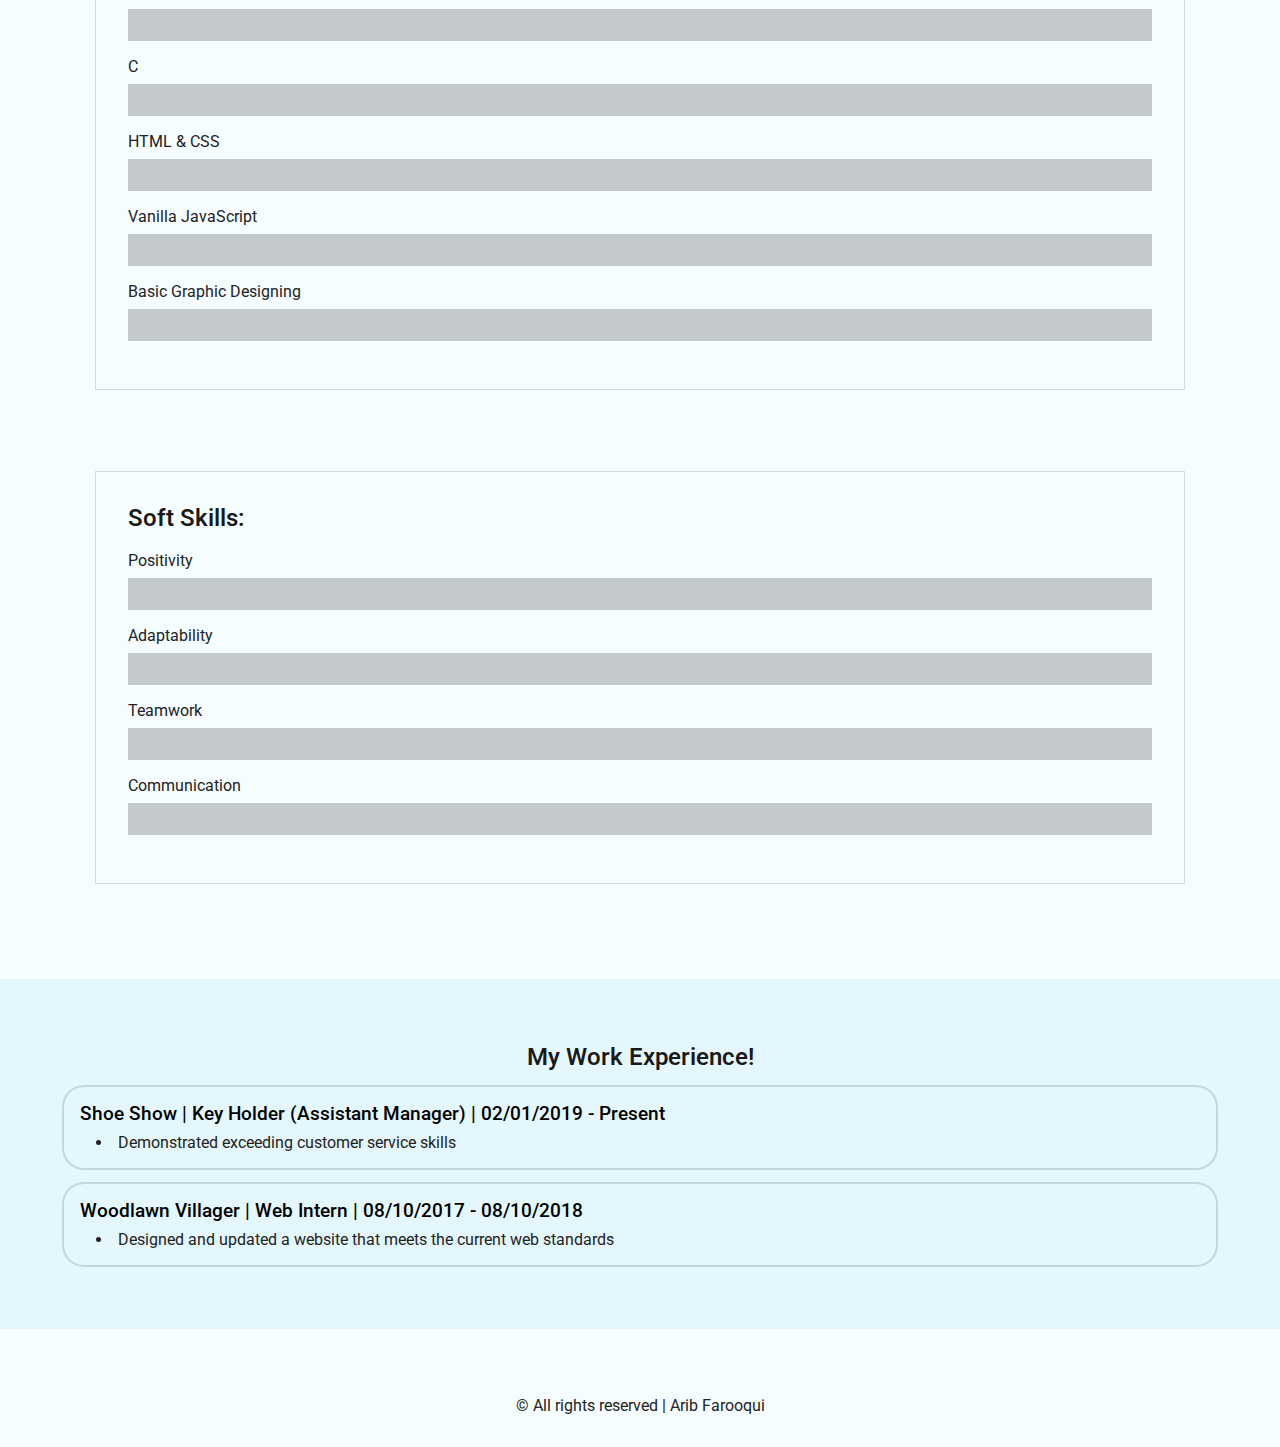
==== commit 3c39084f: "Update index.html" ====
--- a/index.html
+++ b/index.html
@@ -52,7 +52,7 @@
                 <div class="card project-three">
                     <a href="https://aribbabar.github.io/dbzcardgame/"><img class="img random-img" src="images/dbz-game.jpg" alt=""></a>
                     <h2 class="card-heading">Dragon Ball Z: The Card Game</h2>
-                    <p class="project-desc">A fun simple dragon ball z card game written completely in vanilla JS</p>
+                    <p class="project-desc">A fun simple dragon ball z card game written completely in vanilla JS. Currently works best with larger screen. I'm working on mobile support</p>
                 </div>
             </div>
         </div>
@@ -172,4 +172,4 @@
         <p class="footer-note">&copy; All rights reserved | Arib Farooqui</p>
     </footer>
 </body>
-</html>+</html>
